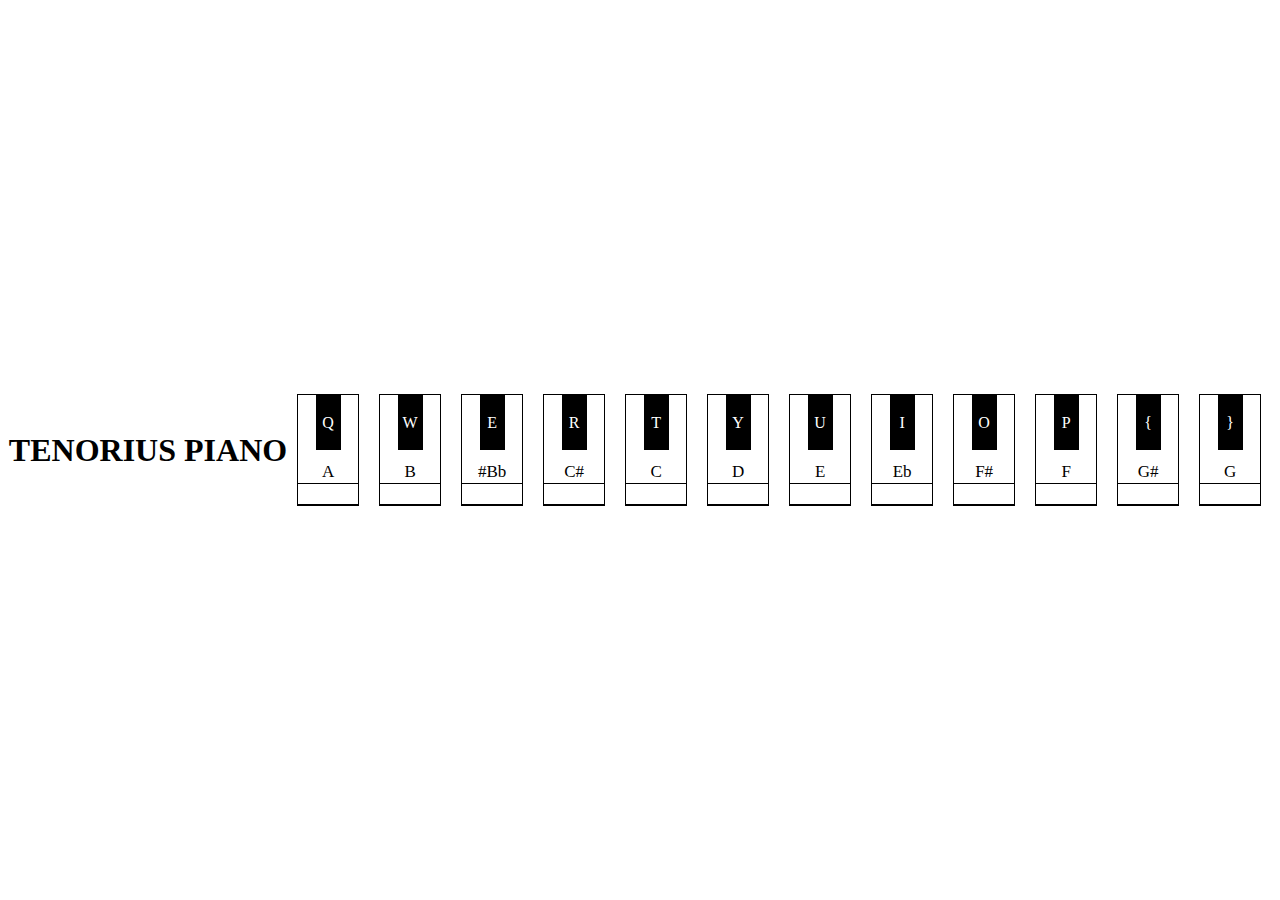
==== exercices/js30/01-drumkit/01-drumkit.html @ 55569c1d "commit inicial" ====
<!DOCTYPE html>
<html lang="en">
<head>
    <meta charset="UTF-8">
    <title>Title</title>

    <style>

        html, body{
            height:100%;
        }

        body{
            overflow: hidden;
            margin: 0;
        }

        .background{
            height:100%;
            background-image: url(assets/piano.jpg);
            background-size: cover;
            background-repeat: no-repeat;

            display: flex;
            justify-content: center;
            align-items: center;
        }

        .keys{
            display: flex;
        }

        .key{
            display: flex;
            flex-direction: column;
            align-items: center;
            min-height: 110px;
            width: 60px;
            border: 1px solid black;
            background-color: white;
            margin: 0 10px;
            transition: all 0.15s;
        }

        .key::after{
            content: '';
            height:20px;
            width: 100%;
            border:1px solid black;
            background: white;
            transition: height 0.15s;
        }

        .key.pressed::after{
            content: '';
            height:0;


        }

        .black{
            background: black;
            flex: 0 0 50%;
            display: flex;
            align-items: center;
            justify-content: center;
            width: 25px;
        }

        span{
            color: white;
            text-align: center;
            align-self: center;
        }

        label{
            margin-top: 12px;
            font-family: cursive;
            font-size: 17px;
            text-align: center;
            flex:1;
        }

        .pressed{
            transform: scale(1.1);
            border:3px solid yellow;
            border-right:5px;
            box-shadow: 0 0 60px yellow;
            background: gray;
        }
    </style>
</head>
<body>

    <div class="background">
        <h1>TENORIUS PIANO</h1>

        <div class="keys">
            <div data-key="81" class="key">
                <div class="black">
                    <span>Q</span>
                </div>

                <label>A</label>
            </div>
            <div data-key="87" class="key">
                <div class="black">
                    <span>W</span>
                </div>
                <label>B</label>
            </div>
            <div data-key="69" class="key">
                <div class="black">
                    <span>E</span>
                </div>
                <label>#Bb</label>
            </div>
            <div data-key="82" class="key">
                <div class="black">
                    <span>R</span>
                </div>
                <label>C#</label>
            </div>
            <div data-key="84" class="key">
                <div class="black">
                    <span>T</span>
                </div>
                <label>C</label>
            </div>

            <div data-key="89" class="key">
                <div class="black">
                    <span>Y</span>
                </div>
                <label>D</label>
            </div>

            <div data-key="85" class="key">
                <div class="black">
                    <span>U</span>
                </div>
                <label>E</label>
            </div>

            <div data-key="73" class="key">
                <div class="black">
                    <span>I</span>
                </div>
                <label>Eb</label>
            </div>

            <div data-key="79" class="key">
                <div class="black">
                    <span>O</span>
                </div>
                <label>F#</label>
            </div>

            <div data-key="80" class="key">
                <div class="black">
                    <span>P</span>
                </div>
                <label>F</label>
            </div>

            <div data-key="219" class="key">
                <div class="black">
                    <span>{</span>
                </div>
                <label>G#</label>
            </div>

            <div data-key="221" class="key">
                <div class="black">
                    <span>}</span>
                </div>
                <label>G</label>
            </div>

        </div>
    </div>

    <audio data-key="81" src="assets/piano-a.wav"></audio>
    <audio data-key="87" src="assets/piano-b.wav"></audio>
    <audio data-key="69" src="assets/piano-bb.wav"></audio>
    <audio data-key="82" src="assets/piano-c.wav"></audio>
    <audio data-key="84" src="assets/piano-c2.wav"></audio>
    <audio data-key="89" src="assets/piano-d.wav"></audio>
    <audio data-key="85" src="assets/piano-e.wav"></audio>
    <audio data-key="73" src="assets/piano-eb.wav"></audio>
    <audio data-key="79" src="assets/piano-f.wav"></audio>
    <audio data-key="80" src="assets/piano-f2.wav"></audio>
    <audio data-key="219" src="assets/piano-g.wav"></audio>
    <audio data-key="221" src="assets/piano-g2.wav"></audio>


    <script>
        window.addEventListener('keydown', function (e) {
            const audio = document.querySelector(`audio[data-key="${e.keyCode}"]`);
            const key = document.querySelector(`.key[data-key="${e.keyCode}"]`);

            key.classList.add('pressed');
            audio.currentTime = 0;
            audio.play();
        });

        var keys = document.querySelectorAll('.key');
        keys.forEach(key => key.addEventListener('transitionend', removeTransition));

        function removeTransition(e){
            console.log(e);
            if(e.propertyName !== 'background-color') return;
            this.classList.remove('pressed');
        }

    </script>
</body>
</html>
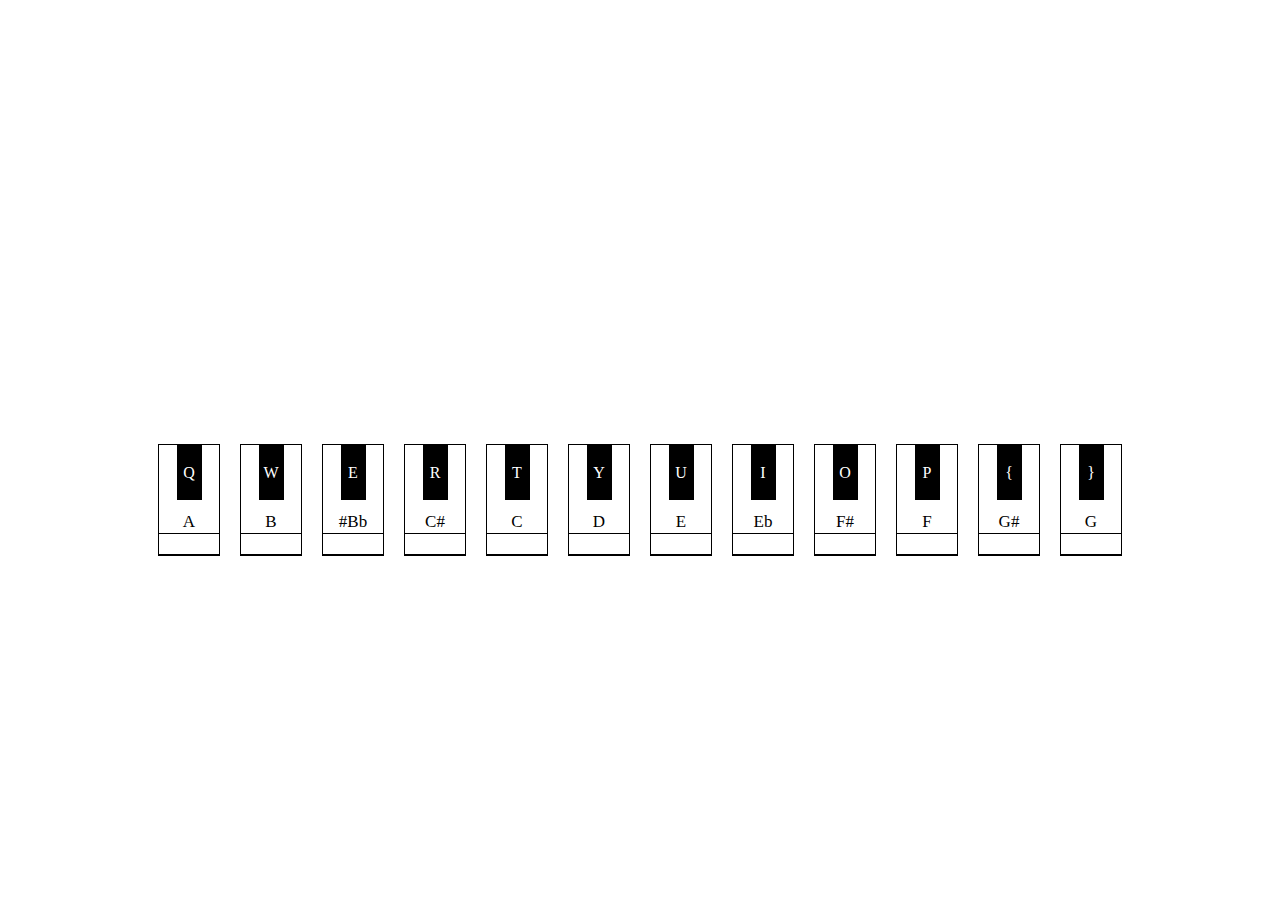
==== commit e96a1aac: "commit inicial" ====
--- a/exercices/js30/01-drumkit/01-drumkit.html
+++ b/exercices/js30/01-drumkit/01-drumkit.html
@@ -22,6 +22,7 @@
             background-repeat: no-repeat;
 
             display: flex;
+            flex-direction: column;
             justify-content: center;
             align-items: center;
         }
@@ -81,11 +82,20 @@
             flex:1;
         }
 
+        h1{
+            color: white;
+            font-family: cursive;
+            font-size: 40px;
+            font-weight: 400;
+
+
+        }
+
         .pressed{
             transform: scale(1.1);
-            border:3px solid yellow;
-            border-right:5px;
-            box-shadow: 0 0 60px yellow;
+            border:3px solid white;
+            border-radius: 5px;
+            box-shadow: 0 0 80px white;
             background: gray;
         }
     </style>
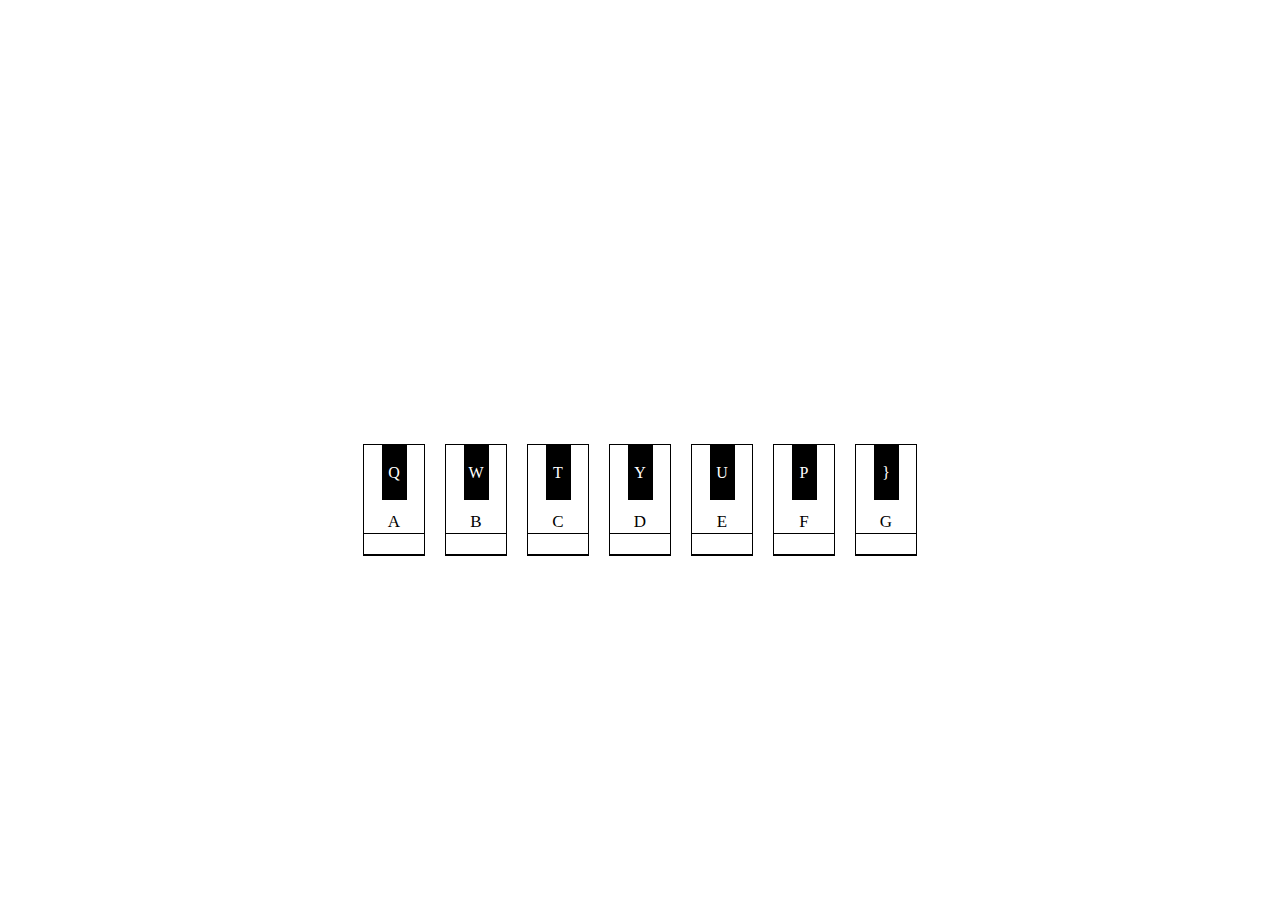
==== commit 5bd35603: "commit inicial" ====
--- a/exercices/js30/01-drumkit/01-drumkit.html
+++ b/exercices/js30/01-drumkit/01-drumkit.html
@@ -92,7 +92,7 @@
         }
 
         .pressed{
-            transform: scale(1.1);
+            transform: scale(0.8);
             border:3px solid white;
             border-radius: 5px;
             box-shadow: 0 0 80px white;
@@ -119,68 +119,68 @@
                 </div>
                 <label>B</label>
             </div>
+            <!--<div data-key="69" class="key">-->
+                <!--<div class="black">-->
+                    <!--<span>E</span>-->
+                <!--</div>-->
+                <!--<label>#Bb</label>-->
+            <!--</div>-->
+            <!--<div data-key="82" class="key">-->
+                <!--<div class="black">-->
+                    <!--<span>R</span>-->
+                <!--</div>-->
+                <!--<label>C#</label>-->
+            <!--</div>-->
             <div data-key="69" class="key">
                 <div class="black">
-                    <span>E</span>
-                </div>
-                <label>#Bb</label>
-            </div>
+                    <span>T</span>
+                </div>
+                <label>C</label>
+            </div>
+
             <div data-key="82" class="key">
                 <div class="black">
-                    <span>R</span>
-                </div>
-                <label>C#</label>
-            </div>
+                    <span>Y</span>
+                </div>
+                <label>D</label>
+            </div>
+
             <div data-key="84" class="key">
                 <div class="black">
-                    <span>T</span>
-                </div>
-                <label>C</label>
-            </div>
+                    <span>U</span>
+                </div>
+                <label>E</label>
+            </div>
+
+            <!--<div data-key="73" class="key">-->
+                <!--<div class="black">-->
+                    <!--<span>I</span>-->
+                <!--</div>-->
+                <!--<label>Eb</label>-->
+            <!--</div>-->
+
+            <!--<div data-key="79" class="key">-->
+                <!--<div class="black">-->
+                    <!--<span>O</span>-->
+                <!--</div>-->
+                <!--<label>F#</label>-->
+            <!--</div>-->
 
             <div data-key="89" class="key">
                 <div class="black">
-                    <span>Y</span>
-                </div>
-                <label>D</label>
-            </div>
+                    <span>P</span>
+                </div>
+                <label>F</label>
+            </div>
+
+            <!--<div data-key="219" class="key">-->
+                <!--<div class="black">-->
+                    <!--<span>{</span>-->
+                <!--</div>-->
+                <!--<label>G#</label>-->
+            <!--</div>-->
 
             <div data-key="85" class="key">
-                <div class="black">
-                    <span>U</span>
-                </div>
-                <label>E</label>
-            </div>
-
-            <div data-key="73" class="key">
-                <div class="black">
-                    <span>I</span>
-                </div>
-                <label>Eb</label>
-            </div>
-
-            <div data-key="79" class="key">
-                <div class="black">
-                    <span>O</span>
-                </div>
-                <label>F#</label>
-            </div>
-
-            <div data-key="80" class="key">
-                <div class="black">
-                    <span>P</span>
-                </div>
-                <label>F</label>
-            </div>
-
-            <div data-key="219" class="key">
-                <div class="black">
-                    <span>{</span>
-                </div>
-                <label>G#</label>
-            </div>
-
-            <div data-key="221" class="key">
                 <div class="black">
                     <span>}</span>
                 </div>
@@ -192,16 +192,16 @@
 
     <audio data-key="81" src="assets/piano-a.wav"></audio>
     <audio data-key="87" src="assets/piano-b.wav"></audio>
-    <audio data-key="69" src="assets/piano-bb.wav"></audio>
-    <audio data-key="82" src="assets/piano-c.wav"></audio>
-    <audio data-key="84" src="assets/piano-c2.wav"></audio>
-    <audio data-key="89" src="assets/piano-d.wav"></audio>
-    <audio data-key="85" src="assets/piano-e.wav"></audio>
-    <audio data-key="73" src="assets/piano-eb.wav"></audio>
-    <audio data-key="79" src="assets/piano-f.wav"></audio>
-    <audio data-key="80" src="assets/piano-f2.wav"></audio>
-    <audio data-key="219" src="assets/piano-g.wav"></audio>
-    <audio data-key="221" src="assets/piano-g2.wav"></audio>
+    <!--<audio data-key="69" src="assets/piano-bb.wav"></audio>-->
+    <!--<audio data-key="82" src="assets/piano-c.wav"></audio>-->
+    <audio data-key="69" src="assets/piano-c2.wav"></audio>
+    <audio data-key="82" src="assets/piano-d.wav"></audio>
+    <audio data-key="84" src="assets/piano-e.wav"></audio>
+    <!--<audio data-key="73" src="assets/piano-eb.wav"></audio>-->
+    <!--<audio data-key="79" src="assets/piano-f.wav"></audio>-->
+    <audio data-key="89" src="assets/piano-f2.wav"></audio>
+    <!--<audio data-key="219" src="assets/piano-g.wav"></audio>-->
+    <audio data-key="85" src="assets/piano-g2.wav"></audio>
 
 
     <script>
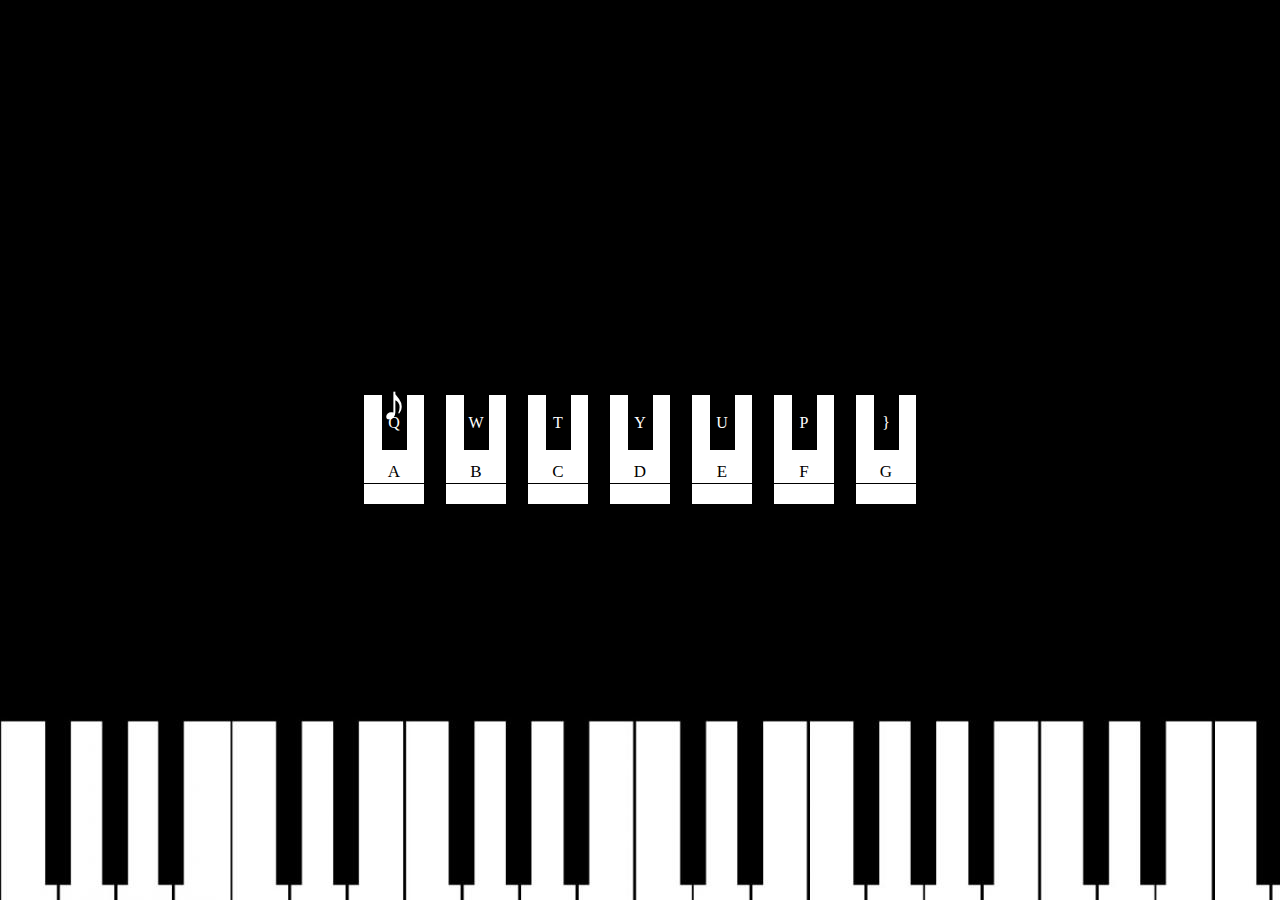
==== commit d1806ef8: "piano melhorias" ====
--- a/exercices/js30/01-drumkit/01-drumkit.html
+++ b/exercices/js30/01-drumkit/01-drumkit.html
@@ -31,7 +31,12 @@
             display: flex;
         }
 
+        .key-container{
+            display: flex;
+            position: relative;
+        }
         .key{
+            position: relative;
             display: flex;
             flex-direction: column;
             align-items: center;
@@ -42,6 +47,21 @@
             margin: 0 10px;
             transition: all 0.15s;
         }
+        .note{
+            position: absolute;
+            color: white;
+            top:-20px;
+            font-size: 50px;
+            transition: all 2s;
+            text-align: center;
+            left: 50%;
+            transform: translateX(-50%);
+        }
+
+        .note.fade{
+            transform: translateY(-300px);
+            text-shadow: 0px 0px 30px yellow;
+        }
 
         .key::after{
             content: '';
@@ -103,22 +123,27 @@
 <body>
 
     <div class="background">
-        <h1>TENORIUS PIANO</h1>
+
 
         <div class="keys">
-            <div data-key="81" class="key">
-                <div class="black">
-                    <span>Q</span>
-                </div>
-
-                <label>A</label>
-            </div>
+            <div class="key-container">
+                <div data-key="81" class="key">
+                    <div class="black">
+                        <span>Q</span>
+                    </div>
+                    <label>A</label>
+                </div>
+                <div class="note">&#9834</div>
+            </div>
+
+            <div class="key-container">
             <div data-key="87" class="key">
                 <div class="black">
                     <span>W</span>
                 </div>
                 <label>B</label>
             </div>
+            </div>
             <!--<div data-key="69" class="key">-->
                 <!--<div class="black">-->
                     <!--<span>E</span>-->
@@ -131,27 +156,30 @@
                 <!--</div>-->
                 <!--<label>C#</label>-->
             <!--</div>-->
+            <div class="key-container">
             <div data-key="69" class="key">
                 <div class="black">
                     <span>T</span>
                 </div>
                 <label>C</label>
             </div>
-
+            </div>
+            <div class="key-container">
             <div data-key="82" class="key">
                 <div class="black">
                     <span>Y</span>
                 </div>
                 <label>D</label>
             </div>
-
+            </div>
+            <div class="key-container">
             <div data-key="84" class="key">
                 <div class="black">
                     <span>U</span>
                 </div>
                 <label>E</label>
             </div>
-
+            </div>
             <!--<div data-key="73" class="key">-->
                 <!--<div class="black">-->
                     <!--<span>I</span>-->
@@ -165,28 +193,28 @@
                 <!--</div>-->
                 <!--<label>F#</label>-->
             <!--</div>-->
-
+            <div class="key-container">
             <div data-key="89" class="key">
                 <div class="black">
                     <span>P</span>
                 </div>
                 <label>F</label>
             </div>
-
+            </div>
             <!--<div data-key="219" class="key">-->
                 <!--<div class="black">-->
                     <!--<span>{</span>-->
                 <!--</div>-->
                 <!--<label>G#</label>-->
             <!--</div>-->
-
+            <div class="key-container">
             <div data-key="85" class="key">
                 <div class="black">
                     <span>}</span>
                 </div>
                 <label>G</label>
             </div>
-
+            </div>
         </div>
     </div>
 
@@ -205,22 +233,47 @@
 
 
     <script>
+        var keyStatus = {};
         window.addEventListener('keydown', function (e) {
             const audio = document.querySelector(`audio[data-key="${e.keyCode}"]`);
             const key = document.querySelector(`.key[data-key="${e.keyCode}"]`);
 
-            key.classList.add('pressed');
-            audio.currentTime = 0;
-            audio.play();
+            var note = document.createElement('div');
+            note.classList.add('note');
+            note.innerHTML = '&#9834';
+            key.parentNode.appendChild(note);
+
+            setTimeout(function () {
+                note.classList.add('fade');
+            }, 10);
+
+            note.addEventListener('transitionend',removeElement);
+
+            if(keyStatus[e.keyCode] && keyStatus[e.keyCode].isHold){
+                return;
+            }else{
+                keyStatus[e.keyCode] = {};
+                keyStatus[e.keyCode].isHold = true;
+                key.classList.add('pressed');
+                audio.currentTime = 0;
+                audio.play();
+            }
+        });
+
+        window.addEventListener('keyup', function (e) {
+            keyStatus[e.keyCode].isHold = false;
         });
 
         var keys = document.querySelectorAll('.key');
         keys.forEach(key => key.addEventListener('transitionend', removeTransition));
 
         function removeTransition(e){
-            console.log(e);
             if(e.propertyName !== 'background-color') return;
             this.classList.remove('pressed');
+        }
+
+        function removeElement(){
+            this.parentNode.removeChild(this);
         }
 
     </script>
